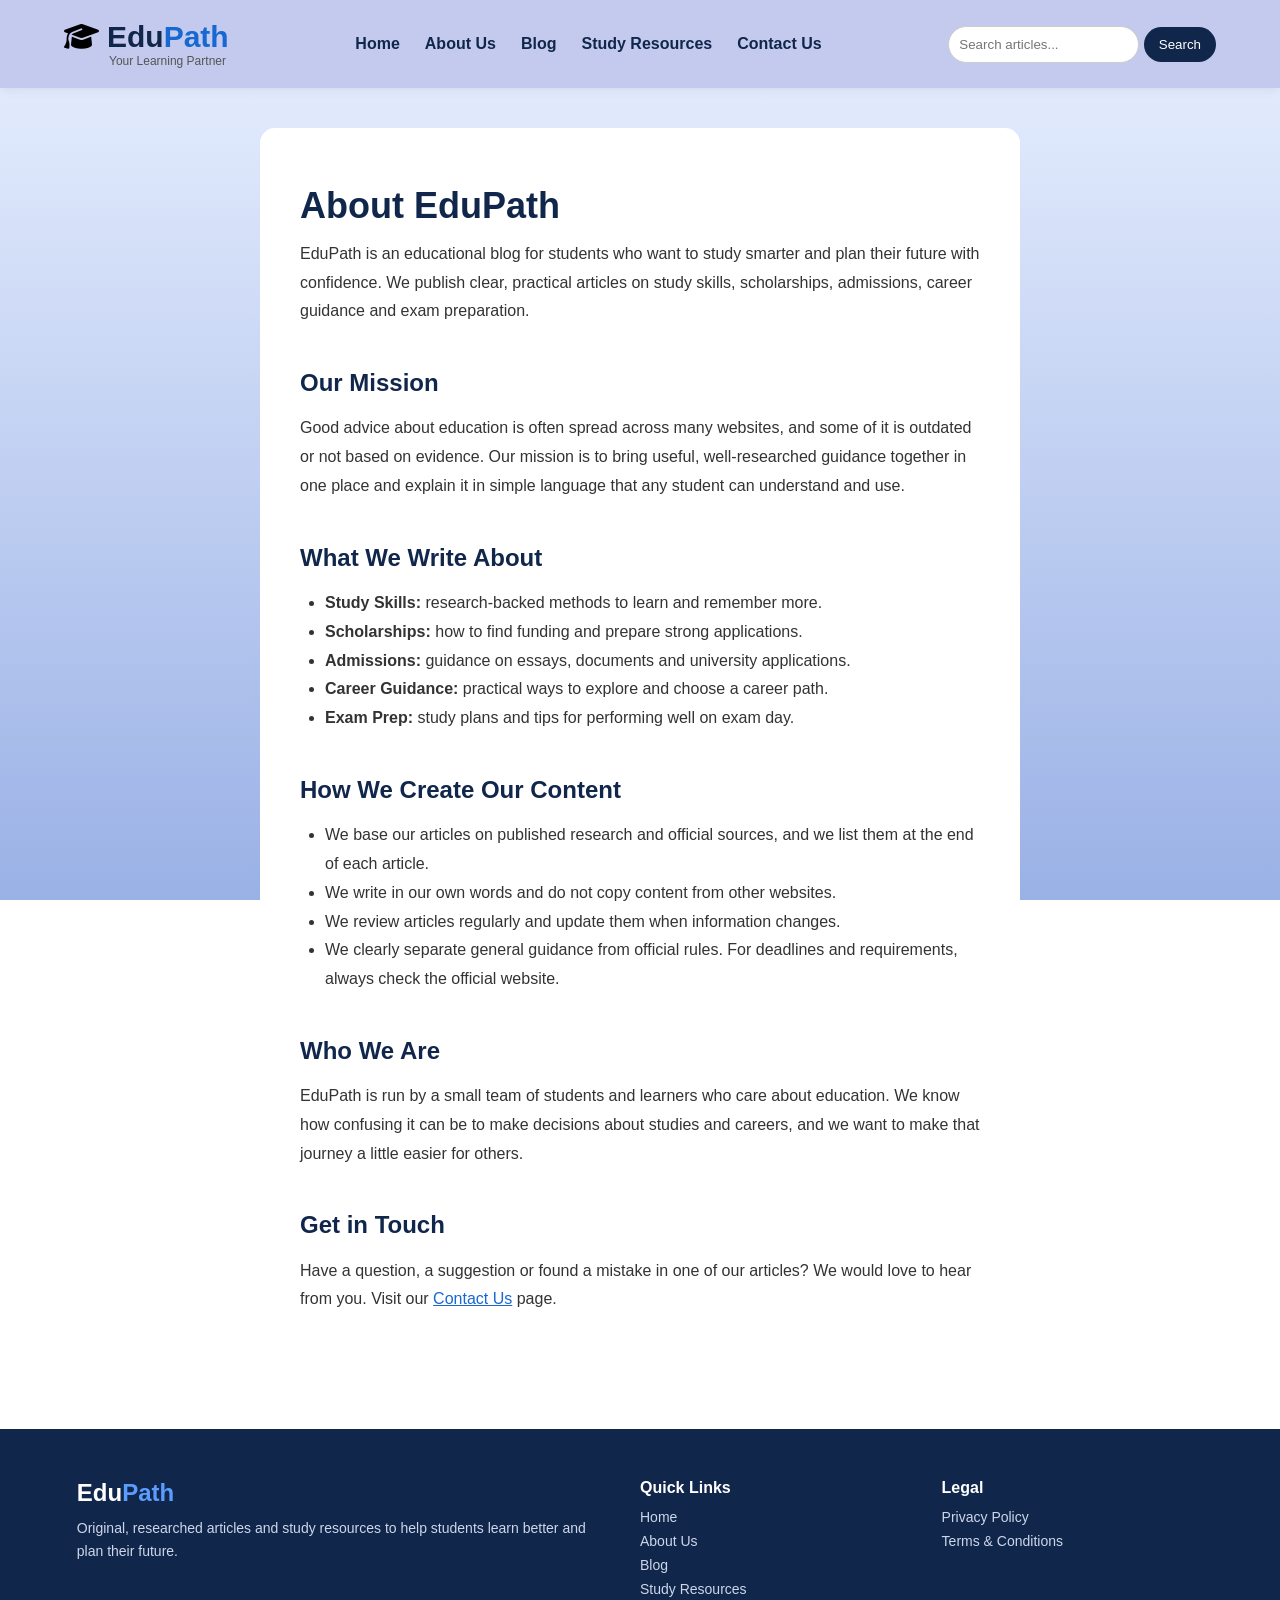
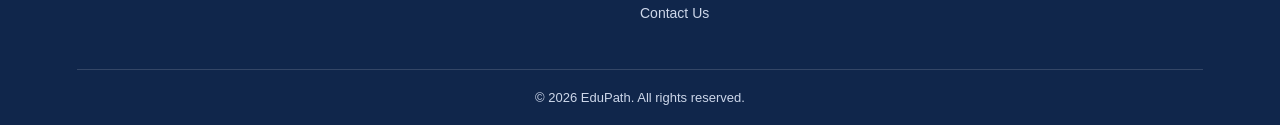
==== about.html @ 071940f7 "Initial commit: EduPath - Educational guidance platform" ====
<!DOCTYPE html>
<html lang="en">
<head>
    <meta charset="UTF-8">
    <meta name="viewport" content="width=device-width, initial-scale=1.0">

    <title>About Us | EduPath</title>

    <meta name="description" content="Learn about EduPath, our mission to share clear and researched educational content, and how we create and review our articles.">

    <link rel="stylesheet" href="style.css">
     <link rel="stylesheet" href="https://cdnjs.cloudflare.com/ajax/libs/font-awesome/6.7.2/css/all.min.css">
</head>

<body>

    <header class="header">
        <button class="menu-toggle" id="menuToggle" aria-label="Open menu">☰</button>
        <div class="logo">
             <div class="logo-title">
             <i class="fa-solid fa-graduation-cap"></i>
        
            <h2>Edu<span>Path</span></h2>
            </div>
            <p>Your Learning Partner</p>
        </div>
        

        <nav class="navbar">
            <a href="index.html">Home</a>
            <a href="about.html">About Us</a>
            <a href="blog.html">Blog</a>
            <a href="resources.html">Study Resources</a>
            <a href="contact.html">Contact Us</a>
        </nav>

        <form class="search-box" action="blog.html" method="get" role="search">
            <input type="search" name="q" placeholder="Search articles..." aria-label="Search articles">
            <button type="submit">Search</button>
        </form>

    </header>

<main class="article-page">

    <h1>About EduPath</h1>

    <p>
        EduPath is an educational blog for students who want to study smarter
        and plan their future with confidence. We publish clear, practical
        articles on study skills, scholarships, admissions, career guidance and
        exam preparation.
    </p>

    <h2>Our Mission</h2>
    <p>
        Good advice about education is often spread across many websites, and
        some of it is outdated or not based on evidence. Our mission is to bring
        useful, well-researched guidance together in one place and explain it in
        simple language that any student can understand and use.
    </p>

    <h2>What We Write About</h2>
    <ul>
        <li><strong>Study Skills:</strong> research-backed methods to learn and remember more.</li>
        <li><strong>Scholarships:</strong> how to find funding and prepare strong applications.</li>
        <li><strong>Admissions:</strong> guidance on essays, documents and university applications.</li>
        <li><strong>Career Guidance:</strong> practical ways to explore and choose a career path.</li>
        <li><strong>Exam Prep:</strong> study plans and tips for performing well on exam day.</li>
    </ul>

    <h2>How We Create Our Content</h2>
    <ul>
        <li>We base our articles on published research and official sources, and we list them at the end of each article.</li>
        <li>We write in our own words and do not copy content from other websites.</li>
        <li>We review articles regularly and update them when information changes.</li>
        <li>We clearly separate general guidance from official rules. For deadlines and requirements, always check the official website.</li>
    </ul>

    <h2>Who We Are</h2>
    <p>
        EduPath is run by a small team of students and learners who care about
        education. We know how confusing it can be to make decisions about
        studies and careers, and we want to make that journey a little easier
        for others.
    </p>

    <h2>Get in Touch</h2>
    <p>
        Have a question, a suggestion or found a mistake in one of our articles?
        We would love to hear from you. Visit our <a href="contact.html">Contact Us</a> page.
    </p>

</main>

<footer class="footer">

    <div class="footer-container">

        <div class="footer-about">
            <h2>Edu<span>Path</span></h2>
            <p>Original, researched articles and study resources to help students learn better and plan their future.</p>
        </div>

        <div class="footer-links">
            <h3>Quick Links</h3>
            <a href="index.html">Home</a>
            <a href="about.html">About Us</a>
            <a href="blog.html">Blog</a>
            <a href="resources.html">Study Resources</a>
            <a href="contact.html">Contact Us</a>
        </div>

        <div class="footer-links">
            <h3>Legal</h3>
            <a href="privacy-policy.html">Privacy Policy</a>
            <a href="terms-and-conditions.html">Terms &amp; Conditions</a>
        </div>

    </div>

    <p class="footer-bottom">© 2026 EduPath. All rights reserved.</p>

</footer>
    <script src="script.js"></script>

</body>
</html>
---- style.css ----
:root {
    --navy: #10264b;
    --blue: #1768d1;
    --light-blue: #eaf1ff;
    --beige: #f7f9fc;
    --sky: #7db9ff;
    --text: #3e4f66;
    --border: #d5ddeb;
}
* {
    margin: 0;
    padding: 0;
    box-sizing: border-box;
}

body {
    font-family: Arial, sans-serif;
    background: linear-gradient(to bottom, var(--light-blue), #9ab1e6);
    background-attachment: fixed;
    min-height: 100vh;
    margin: 0;
}

.header {
    display: flex;
    justify-content: space-between;
    align-items: center;
    padding: 20px 5%;
    background: hsl(230, 56%, 85%);
    box-shadow: 0 2px 10px rgba(16, 38, 75, 0.08);
}
.logo-title {
    display: flex;
    align-items: center;
    gap: 8px;
}

.logo-title i {
    font-size: 28px;
    color: var(--blue) #9ab1e6;
}
.logo h2 {
    font-size: 30px;
    color: var(--navy);
}

.logo span {
    color: var(--blue);
}

.logo p {
    font-size: 12px;
    color: #555;
    margin-left:45px;

}

.navbar {
    display: flex;
    gap: 25px;
}

.navbar a {
    text-decoration: none;
    color: var(--navy);
    font-weight: bold;
}

.navbar a:hover {
    color: var(--blue);
}


.search-box input {
    padding: 10px;
    border: 1px solid #ccc;
    border-radius: 20px;
}

.search-box button {
    padding: 10px 15px;
    background: var(--navy);
    color: white;
    border: none;
    border-radius: 20px;
    cursor: pointer;
}

.hero {
    display: flex;
    align-items: center;
    justify-content: space-between;
    padding: 20px 6%;
    min-height: 320px;
    background: linear-gradient(90deg, var(--navy), #1d3f7a 45%, #9cc4f5);
    gap: 30px;
}

.hero-content {
    max-width: 600px;
}

.tag {
    color: var(--sky);
    font-weight: bold;
}

.hero h1 {
    font-size: 48px;
    color: white;
    margin: 20px 0;
}

.hero h1 span {
    color: var(--sky);
}

.hero-content p {
    font-size: 17px;
    color: #cdd7ea;
    line-height: 1.7;
}

.hero-buttons {
    display: flex;
    gap: 15px;
    margin-top: 25px;
    flex-wrap: wrap;
}

.primary-btn,
.secondary-btn {
    padding: 13px 22px;
    border-radius: 25px;
    text-decoration: none;
    font-weight: bold;
}

.primary-btn {
    background: var(--navy);
    color: white;
}

.secondary-btn {
    border: 1px solid var(--navy);
    color: var(--navy);
}

.hero .primary-btn {
    background: var(--sky);
    color: var(--navy);
}

.hero .secondary-btn {
    border: 1px solid white;
    color: white;
}


.hero-image {
    width: 40%;
    display: flex;
    flex-direction: column;
    align-items: center;
    padding: 20px;
}
.cap {
    font-size: 200px;
    margin-bottom: -50px
}

.book {
    color: white;
    font-weight: bold;
    letter-spacing: 2px;
    text-align: center;
    padding: 14px 0;
    border-radius: 4px;
    box-shadow: 0 6px 12px rgba(0, 0, 0, 0.2);
}

.book-1 {
    width: 250px;
    background: var(--blue);
}

.book-2 {
    width: 240px;
    background: var(--sky);
    color: var(--navy);
    margin-left: 20px;
}

.book-3 {
    width: 280px;
    background: white;
    color: var(--navy);
}

.categories {
    padding: 15px 6%;
}

.category-container {
    display: grid;
    grid-template-columns: repeat(6, 1fr);
    background-color: white;
    border-radius: 15px;
    padding: 15px 0;
    box-shadow: 0 10px 25px rgba(11, 42, 91, 0.12);
}
.category-card:hover {
    transform: translateY(-5px);
}

.category-card {
    background: transparent;
    padding: 10px;
    text-align: center;
    transition: transform 0.3s;
    border-right: 1px solid var(--border);
}

.category-card:last-child {
    border-right: none;
}

.category-card span {
    display: block;
    font-size: 27px;
    margin-bottom: 8px;
}

.category-card h3 {
    color: var(--navy);
    font-size: 14px;
}

.featured {
    max-width: 1200px;
    margin: 40px auto;
    padding: 0 20px;
    
}

.section-heading {
    display: flex;
    justify-content: space-between;
    align-items: center;
    margin-bottom: 20px;
}

.section-heading h1,
.section-heading h2 {
    color: var(--navy);
    border-left: 4px solid var(--blue);
    padding-left: 12px;
}

.section-heading a {
    color: var(--blue);
    font-weight: 600;
    text-decoration: none;
}

.articles-grid {
    display: grid;
    grid-template-columns: repeat(auto-fill, minmax(200px, 1fr));
    gap: 20px;
}

.article-card {
    background: #ffffff;
    border-radius: 14px;
    overflow: hidden;
    box-shadow: 0 10px 25px rgba(11, 42, 91, 0.15);
    transition: transform 0.3s, box-shadow 0.3s;
}
.article-card:hover {
    transform: translateY(-8px);
    box-shadow: 0 18px 35px rgba(11, 42, 91, 0.25);
}

.article-image {
    height: 110px;
    background: linear-gradient(135deg, var(--navy), var(--blue));
    color: white;
    font-size: 40px;
    font-weight: 700;
    display: flex;
    align-items: center;
    justify-content: center;
}

.article-info {
    padding: 16px;
}

.article-tag {
    display: inline-block;
    background: var(--blue);
    color: #ffffff;
    font-size: 12px;
    font-weight: 600;
    padding: 3px 12px;
    border-radius: 999px;
}

.article-info h3 {
    font-size: 18px;
    line-height: 1.3;
    margin: 10px 0 6px;
    color: var(--navy);
}

.article-info p {
    font-size: 14px;
    color: var(--text);
    line-height: 1.55;
    margin: 0 0 10px;
}

.article-meta {
    font-size: 13px;
    color: var(--text);
}

.filter-buttons {
    display: flex;
    flex-wrap: wrap;
    gap: 10px;
    margin-bottom: 25px;
}

.filter-buttons button {
    padding: 8px 16px;
    border: 1px solid var(--navy);
    border-radius: 20px;
    background: white;
    color: var(--navy);
    font-weight: bold;
    cursor: pointer;
}

.filter-buttons button:hover,
.filter-buttons button.active {
    background: var(--navy);
    color: white;
}

#no-results {
    color: var(--text);
    margin-bottom: 20px;
}

[hidden] {
    display: none !important;
}


.article-page {
    max-width: 760px;
    margin: 40px auto;
    padding: 40px;
    background: white;
    border-radius: 15px;
    line-height: 1.8;
    color: #333;
}

.article-page h1 {
    font-size: 36px;
    color: var(--navy);
    line-height: 1.3;
    margin: 15px 0 10px;
}

.article-page h2 {
    font-size: 24px;
    color: var(--navy);
    margin: 35px 0 10px;
}

.article-page p,
.article-page ul {
    margin-bottom: 15px;
}

.article-page ul {
    padding-left: 25px;
}

.article-page a {
    color: var(--blue);
}

.article-page h3 {
    font-size: 19px;
    color: var(--navy);
    margin: 20px 0 6px;
}

.breadcrumb {
    font-size: 14px;
}


.contact-form label {
    display: block;
    font-weight: bold;
    color: var(--navy);
    margin-top: 15px;
}

.contact-form input,
.contact-form textarea {
    width: 100%;
    padding: 10px;
    border: 1px solid #ccc;
    border-radius: 8px;
    font-size: 15px;
    font-family: inherit;
}

.contact-form button {
    margin-top: 20px;
    border: none;
    cursor: pointer;
    font-size: 15px;
}


.resource-grid {
    display: grid;
    grid-template-columns: repeat(auto-fill, minmax(250px, 1fr));
    gap: 15px;
    margin-bottom: 20px;
}

.resource-card {
    border: 1px solid var(--border);
    border-radius: 12px;
    padding: 15px;
}

.resource-card h3 {
    margin-top: 0;
}

.resource-card p {
    font-size: 14px;
    margin-bottom: 8px;
}

.references {
    font-size: 14px;
}
.newsletter {
    align-items: center;
    justify-content: space-between;
    display: flex;
    max-width: 1150px;
    margin: 5px auto;
    padding: 20px;
    background: var(--navy);
    border-radius: 20px;
    line-height: 1.8;
        flex-wrap: wrap;
    gap: 15px;
}

.newsletter-text {
    max-width: 700px;
    margin: 10px;
    color: white;
}

.newsletter span {
    color: #cdd7ea;
}

.newsletter-form {
    display: flex;
    margin: auto 20px;
    padding: 5px;
    background: white;
    border-radius: 30px;
    max-width: 100%;
}
.newsletter-form input {
    border: none;
    outline: none;
    background: transparent;
    padding: 12px 15px;
    font-size: 15px;
    width: 250px;
    min-width: 0;
}
.newsletter-form button {
    border: none;
    padding: 12px 22px;
    border-radius: 25px;
    background-color: var(--blue);
    color: white;
    font-weight: bold;
    cursor: pointer;
}
.footer {
    background: var(--navy);
    color: #cdd7ea;
    padding: 50px 6% 20px;
    margin-top: 60px;
}

.footer-container {
    display: grid;
    grid-template-columns: 2fr 1fr 1fr;
    gap: 40px;
    

}

.footer-about h2 {
    color: white;
    margin-bottom: 10px;
}

.footer-about span {
    color: #5b9cff;
}

.footer-about p {
    line-height: 1.6;
    font-size: 14px;
}

.footer-links h3 {
    color: white;
    font-size: 16px;
    margin-bottom: 12px;
}

.footer-links a {
    display: block;
    color: #cdd7ea;
    text-decoration: none;
    margin-bottom: 8px;
    font-size: 14px;
}

.footer-links a:hover {
    color: white;
}

.footer-bottom {
    text-align: center;
    font-size: 13px;
    margin-top: 40px;
    padding-top: 20px;
    border-top: 1px solid rgba(255, 255, 255, 0.15);
}
.menu-toggle {
    display: none;
    background: var(--blue);
    color: white;
    border: none;
    border-radius: 8px;
    padding: 8px 14px;
    font-size: 22px;
    cursor: pointer;
}

@media (max-width: 768px) {
    .menu-toggle {
        display: block;
    }
}




@media (max-width: 768px) {

    .hero {
        flex-direction: column;
        text-align: center;
        padding: 40px 20px;
    }

    .hero h1 {
        font-size: 34px;
    }

    .hero-buttons {
        justify-content: center;
    }

    .hero-image {
        width: 100%;
    }

    .category-container {
        grid-template-columns: repeat(2, 1fr);
    }

    .category-card {
        border-right: none;
        border-bottom: 1px solid var(--border);
    }
        .footer-container {
        grid-template-columns: 1fr;
    }

    .article-page {
        margin: 20px 15px;
        padding: 20px;
    }

    .article-page h1 {
        font-size: 28px;
    }
}
a.article-card,
a.category-card {
    display: block;
    text-decoration: none;
    color: inherit;
}
@media (max-width: 768px) {
    .navbar {
        display: none;
        flex-direction: column;
        width: 100%;
    }

    .navbar.open {
        display: flex;
    }
        .header {
        flex-wrap: wrap;
        gap: 15px;
    }
}
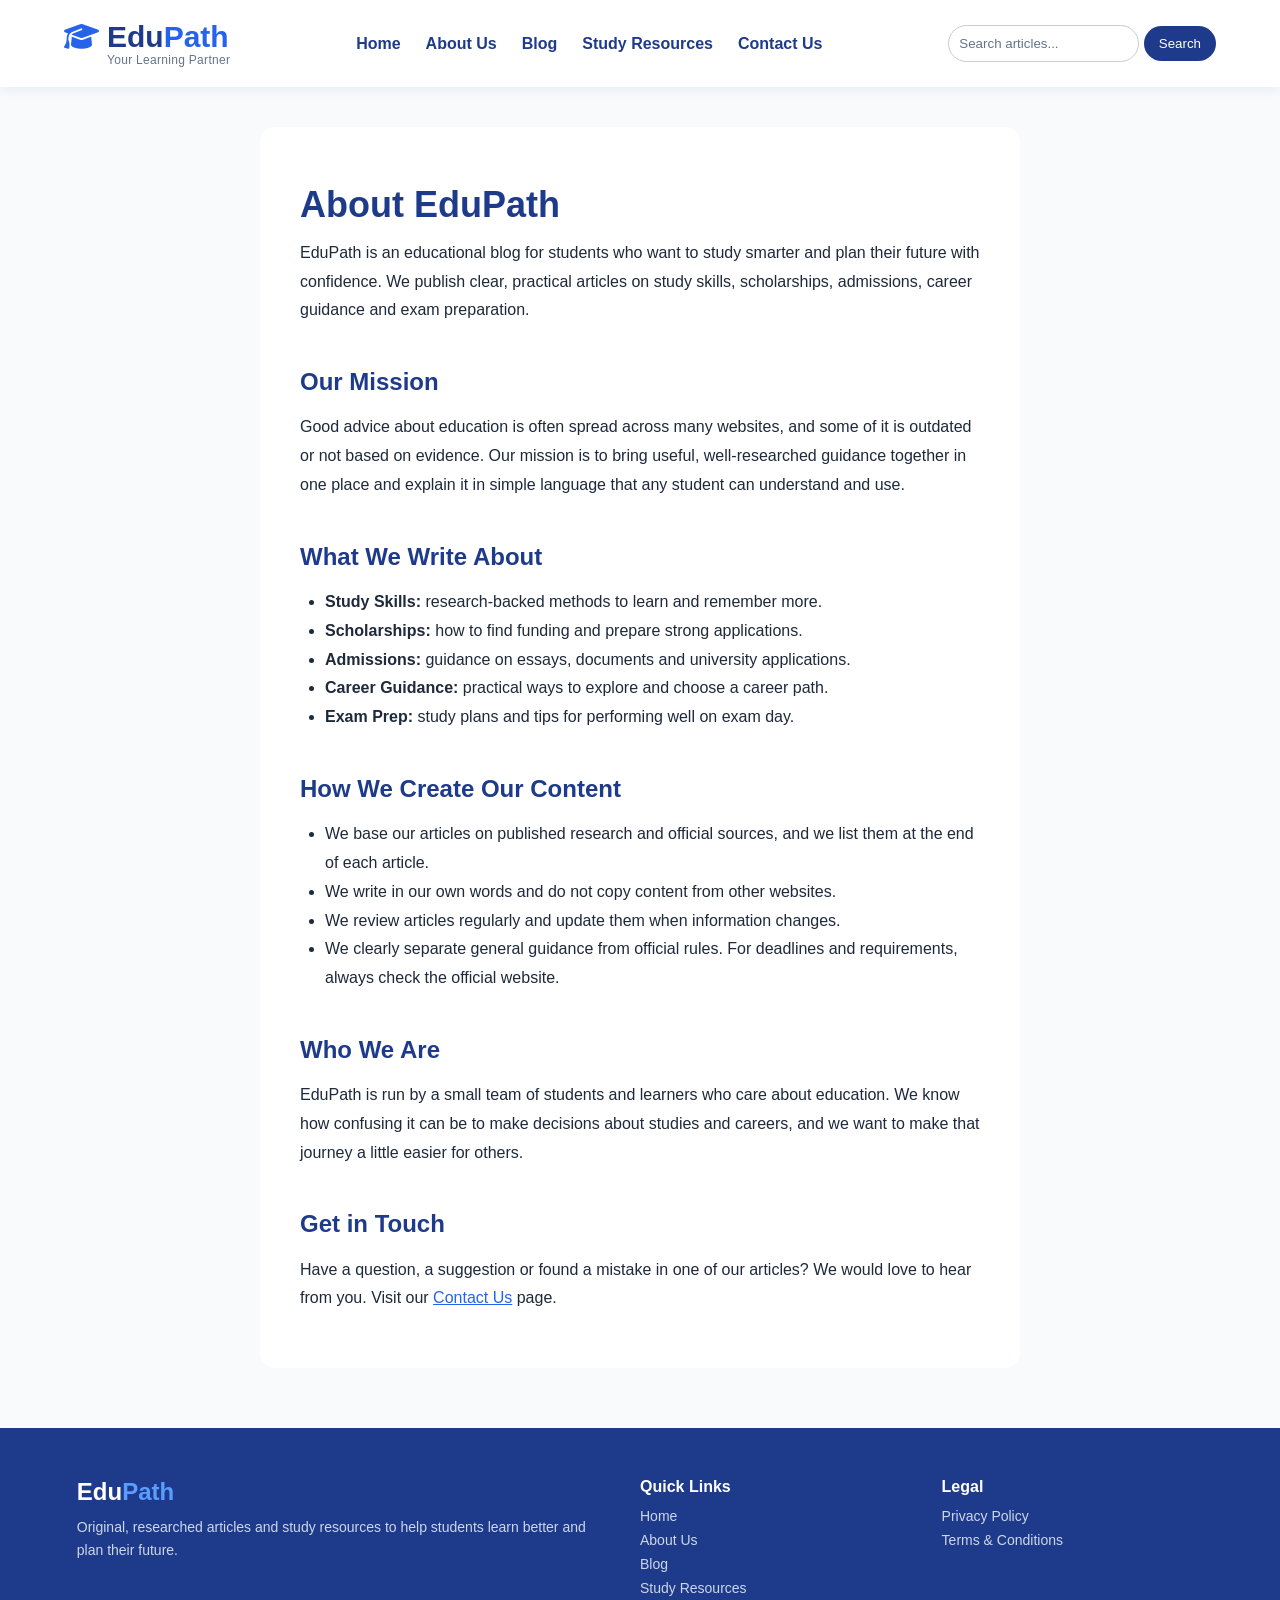
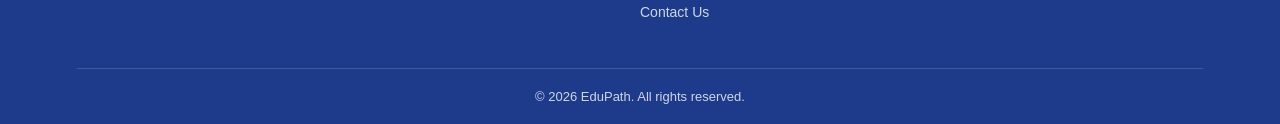
==== commit b2152d5f: "Major update: Add new blog posts, testing report, favicon, and improve overall content" ====
--- a/about.html
+++ b/about.html
@@ -7,6 +7,17 @@
     <title>About Us | EduPath</title>
 
     <meta name="description" content="Learn about EduPath, our mission to share clear and researched educational content, and how we create and review our articles.">
+    <link rel="canonical" href="https://zahraafzal.github.io/edupath/about.html">
+    <meta name="theme-color" content="#1E3A8A">
+    <meta property="og:type" content="website">
+    <meta property="og:site_name" content="EduPath">
+    <meta property="og:title" content="About Us | EduPath">
+    <meta property="og:description" content="Learn about EduPath, our mission to share clear and researched educational content, and how we create and review our articles.">
+    <meta property="og:url" content="https://zahraafzal.github.io/edupath/about.html">
+    <meta property="og:image" content="https://zahraafzal.github.io/edupath/images/hero-education.svg">
+    <meta property="og:image:alt" content="Graduation cap on a stack of books with a lightbulb and pencils">
+    <meta name="twitter:card" content="summary">
+    <link rel="icon" href="images/favicon.svg" type="image/svg+xml">
 
     <link rel="stylesheet" href="style.css">
      <link rel="stylesheet" href="https://cdnjs.cloudflare.com/ajax/libs/font-awesome/6.7.2/css/all.min.css">
@@ -15,10 +26,10 @@
 <body>
 
     <header class="header">
-        <button class="menu-toggle" id="menuToggle" aria-label="Open menu">☰</button>
+        <button class="menu-toggle" id="menuToggle" aria-label="Open menu" aria-expanded="false" aria-controls="mainNav">☰</button>
         <div class="logo">
              <div class="logo-title">
-             <i class="fa-solid fa-graduation-cap"></i>
+             <i class="fa-solid fa-graduation-cap" aria-hidden="true"></i>
         
             <h2>Edu<span>Path</span></h2>
             </div>
@@ -26,7 +37,7 @@
         </div>
         
 
-        <nav class="navbar">
+        <nav class="navbar" id="mainNav" aria-label="Main navigation">
             <a href="index.html">Home</a>
             <a href="about.html">About Us</a>
             <a href="blog.html">Blog</a>
--- a/style.css
+++ b/style.css
@@ -1,12 +1,21 @@
+/* =========================================
+   EduPath – Main Stylesheet
+   ========================================= */
+
+/* ---------- Colors ---------- */
 :root {
-    --navy: #10264b;
-    --blue: #1768d1;
-    --light-blue: #eaf1ff;
-    --beige: #f7f9fc;
-    --sky: #7db9ff;
-    --text: #3e4f66;
+    color-scheme: light;
+    --navy: #1E3A8A;    /* Primary */
+    --blue: #2563EB;    /* Secondary */
+    --accent: #F59E0B;  /* Accent */
+    --bg: #F8FAFC;      /* Background */
+    --text: #1E293B;    /* Text */
+    --muted: #64748B;
+    --light-text: #cdd7ea;
     --border: #d5ddeb;
 }
+
+/* ---------- Base ---------- */
 * {
     margin: 0;
     padding: 0;
@@ -15,32 +24,99 @@
 
 body {
     font-family: Arial, sans-serif;
-    background: linear-gradient(to bottom, var(--light-blue), #9ab1e6);
-    background-attachment: fixed;
+    background: var(--bg);
+    color: var(--text);
     min-height: 100vh;
-    margin: 0;
-}
-
+}
+
+input,
+textarea {
+    font-family: inherit;
+    background: #ffffff;
+    color: var(--text);
+}
+
+input::placeholder,
+textarea::placeholder {
+    color: var(--muted);
+}
+
+a:focus-visible,
+button:focus-visible,
+input:focus-visible,
+textarea:focus-visible {
+    outline: 3px solid var(--accent);
+    outline-offset: 2px;
+}
+
+[hidden] {
+    display: none !important;
+}
+
+.sr-only {
+    position: absolute;
+    width: 1px;
+    height: 1px;
+    margin: -1px;
+    overflow: hidden;
+    clip: rect(0, 0, 0, 0);
+    white-space: nowrap;
+}
+
+/* ---------- Buttons ---------- */
+.primary-btn,
+.secondary-btn {
+    display: inline-block;
+    padding: 13px 22px;
+    border-radius: 25px;
+    font-weight: bold;
+    text-decoration: none;
+}
+
+.primary-btn {
+    background: var(--navy);
+    color: #ffffff;
+}
+
+.secondary-btn {
+    border: 1px solid var(--navy);
+    color: var(--navy);
+}
+
+/* ---------- Header ---------- */
 .header {
     display: flex;
     justify-content: space-between;
     align-items: center;
     padding: 20px 5%;
-    background: hsl(230, 56%, 85%);
-    box-shadow: 0 2px 10px rgba(16, 38, 75, 0.08);
-}
+    background: #ffffff;
+    box-shadow: 0 2px 10px rgba(30, 58, 138, 0.08);
+}
+
+.logo {
+    display: grid;
+    grid-template-columns: auto auto;
+    column-gap: 8px;
+    align-items: center;
+}
+
+/* icon and title sit in the grid directly, so the tagline lines up under "EduPath" */
 .logo-title {
-    display: flex;
-    align-items: center;
-    gap: 8px;
+    display: contents;
 }
 
 .logo-title i {
+    grid-row: 1;
+    grid-column: 1;
     font-size: 28px;
-    color: var(--blue) #9ab1e6;
-}
+    color: var(--blue);
+}
+
 .logo h2 {
+    grid-row: 1;
+    grid-column: 2;
     font-size: 30px;
+    line-height: 1.1;
     color: var(--navy);
 }
 
@@ -49,10 +125,22 @@
 }
 
 .logo p {
+    grid-row: 2;
+    grid-column: 2;
     font-size: 12px;
-    color: #555;
-    margin-left:45px;
-
+    letter-spacing: 0.3px;
+    color: var(--muted);
+}
+
+.menu-toggle {
+    display: none;
+    padding: 8px 14px;
+    background: var(--blue);
+    color: #ffffff;
+    border: none;
+    border-radius: 8px;
+    font-size: 22px;
+    cursor: pointer;
 }
 
 .navbar {
@@ -61,15 +149,19 @@
 }
 
 .navbar a {
+    color: var(--navy);
+    font-weight: bold;
     text-decoration: none;
-    color: var(--navy);
-    font-weight: bold;
-}
-
-.navbar a:hover {
+}
+
+.navbar a:hover,
+.navbar a[aria-current="page"] {
     color: var(--blue);
 }
 
+.navbar a[aria-current="page"] {
+    border-bottom: 2px solid var(--accent);
+}
 
 .search-box input {
     padding: 10px;
@@ -80,167 +172,150 @@
 .search-box button {
     padding: 10px 15px;
     background: var(--navy);
-    color: white;
+    color: #ffffff;
     border: none;
     border-radius: 20px;
     cursor: pointer;
 }
 
+/* ---------- Hero ---------- */
 .hero {
     display: flex;
+    justify-content: space-between;
     align-items: center;
-    justify-content: space-between;
+    gap: 30px;
+    min-height: 320px;
     padding: 20px 6%;
-    min-height: 320px;
-    background: linear-gradient(90deg, var(--navy), #1d3f7a 45%, #9cc4f5);
-    gap: 30px;
+    background: linear-gradient(90deg, var(--navy), var(--blue));
 }
 
 .hero-content {
     max-width: 600px;
 }
 
+.tag,
+.hero h1 span {
+    color: var(--accent);
+}
+
 .tag {
-    color: var(--sky);
     font-weight: bold;
 }
 
 .hero h1 {
+    margin: 20px 0;
     font-size: 48px;
-    color: white;
-    margin: 20px 0;
-}
-
-.hero h1 span {
-    color: var(--sky);
+    color: #ffffff;
 }
 
 .hero-content p {
     font-size: 17px;
-    color: #cdd7ea;
     line-height: 1.7;
+    color: var(--light-text);
 }
 
 .hero-buttons {
     display: flex;
+    flex-wrap: wrap;
     gap: 15px;
     margin-top: 25px;
-    flex-wrap: wrap;
-}
-
-.primary-btn,
-.secondary-btn {
-    padding: 13px 22px;
-    border-radius: 25px;
-    text-decoration: none;
-    font-weight: bold;
-}
-
-.primary-btn {
-    background: var(--navy);
-    color: white;
-}
-
-.secondary-btn {
-    border: 1px solid var(--navy);
-    color: var(--navy);
 }
 
 .hero .primary-btn {
-    background: var(--sky);
+    background: var(--accent);
     color: var(--navy);
 }
 
 .hero .secondary-btn {
-    border: 1px solid white;
-    color: white;
-}
-
+    border-color: #ffffff;
+    color: #ffffff;
+}
 
 .hero-image {
-    width: 40%;
     display: flex;
     flex-direction: column;
     align-items: center;
+    width: 40%;
     padding: 20px;
 }
+
 .cap {
+    margin-bottom: -50px;
     font-size: 200px;
-    margin-bottom: -50px
 }
 
 .book {
-    color: white;
+    padding: 14px 0;
+    border-radius: 4px;
     font-weight: bold;
     letter-spacing: 2px;
     text-align: center;
-    padding: 14px 0;
-    border-radius: 4px;
     box-shadow: 0 6px 12px rgba(0, 0, 0, 0.2);
 }
 
 .book-1 {
     width: 250px;
     background: var(--blue);
+    color: #ffffff;
 }
 
 .book-2 {
     width: 240px;
-    background: var(--sky);
-    color: var(--navy);
     margin-left: 20px;
+    background: var(--accent);
+    color: var(--navy);
 }
 
 .book-3 {
     width: 280px;
-    background: white;
-    color: var(--navy);
-}
-
-.categories {
-    padding: 15px 6%;
-}
-
+    background: #ffffff;
+    color: var(--navy);
+}
+
+/* ---------- Categories ---------- */
 .category-container {
     display: grid;
     grid-template-columns: repeat(6, 1fr);
-    background-color: white;
+    padding: 15px 0;
+    background: #ffffff;
     border-radius: 15px;
-    padding: 15px 0;
-    box-shadow: 0 10px 25px rgba(11, 42, 91, 0.12);
-}
+    box-shadow: 0 10px 25px rgba(30, 58, 138, 0.12);
+}
+
+.category-card {
+    display: block;
+    padding: 10px;
+    border-right: 1px solid var(--border);
+    color: inherit;
+    text-align: center;
+    text-decoration: none;
+    transition: transform 0.3s;
+}
+
+.category-card:last-child {
+    border-right: none;
+}
+
 .category-card:hover {
     transform: translateY(-5px);
 }
 
-.category-card {
-    background: transparent;
-    padding: 10px;
-    text-align: center;
-    transition: transform 0.3s;
-    border-right: 1px solid var(--border);
-}
-
-.category-card:last-child {
-    border-right: none;
-}
-
 .category-card span {
     display: block;
+    margin-bottom: 8px;
     font-size: 27px;
-    margin-bottom: 8px;
 }
 
 .category-card h3 {
-    color: var(--navy);
     font-size: 14px;
-}
-
+    color: var(--navy);
+}
+
+/* ---------- Articles list ---------- */
 .featured {
     max-width: 1200px;
     margin: 40px auto;
     padding: 0 20px;
-    
 }
 
 .section-heading {
@@ -252,9 +327,9 @@
 
 .section-heading h1,
 .section-heading h2 {
-    color: var(--navy);
+    padding-left: 12px;
     border-left: 4px solid var(--blue);
-    padding-left: 12px;
+    color: var(--navy);
 }
 
 .section-heading a {
@@ -263,6 +338,47 @@
     text-decoration: none;
 }
 
+.filter-buttons {
+    display: flex;
+    flex-wrap: wrap;
+    gap: 10px;
+    margin-bottom: 25px;
+}
+
+.filter-buttons button {
+    padding: 8px 16px;
+    background: #ffffff;
+    color: var(--navy);
+    border: 1px solid var(--navy);
+    border-radius: 20px;
+    font-weight: bold;
+    cursor: pointer;
+}
+
+.filter-buttons button:hover,
+.filter-buttons button.active {
+    background: var(--navy);
+    color: #ffffff;
+}
+
+.filter-buttons button.active {
+    outline: 2px solid var(--accent);
+    outline-offset: 2px;
+}
+
+.results-count {
+    margin-bottom: 15px;
+    font-weight: bold;
+}
+
+.results-count:empty {
+    display: none;
+}
+
+#no-results {
+    margin-bottom: 20px;
+}
+
 .articles-grid {
     display: grid;
     grid-template-columns: repeat(auto-fill, minmax(200px, 1fr));
@@ -270,26 +386,30 @@
 }
 
 .article-card {
+    display: block;
+    overflow: hidden;
     background: #ffffff;
     border-radius: 14px;
-    overflow: hidden;
-    box-shadow: 0 10px 25px rgba(11, 42, 91, 0.15);
+    color: inherit;
+    text-decoration: none;
+    box-shadow: 0 10px 25px rgba(30, 58, 138, 0.15);
     transition: transform 0.3s, box-shadow 0.3s;
 }
+
 .article-card:hover {
     transform: translateY(-8px);
-    box-shadow: 0 18px 35px rgba(11, 42, 91, 0.25);
+    box-shadow: 0 18px 35px rgba(30, 58, 138, 0.25);
 }
 
 .article-image {
+    display: flex;
+    justify-content: center;
+    align-items: center;
     height: 110px;
     background: linear-gradient(135deg, var(--navy), var(--blue));
-    color: white;
+    color: #ffffff;
     font-size: 40px;
     font-weight: 700;
-    display: flex;
-    align-items: center;
-    justify-content: center;
 }
 
 .article-info {
@@ -298,87 +418,58 @@
 
 .article-tag {
     display: inline-block;
+    padding: 3px 12px;
     background: var(--blue);
     color: #ffffff;
+    border-radius: 999px;
     font-size: 12px;
     font-weight: 600;
-    padding: 3px 12px;
-    border-radius: 999px;
 }
 
 .article-info h3 {
+    margin: 10px 0 6px;
     font-size: 18px;
     line-height: 1.3;
-    margin: 10px 0 6px;
     color: var(--navy);
 }
 
 .article-info p {
+    margin-bottom: 10px;
     font-size: 14px;
-    color: var(--text);
     line-height: 1.55;
-    margin: 0 0 10px;
 }
 
 .article-meta {
     font-size: 13px;
-    color: var(--text);
-}
-
-.filter-buttons {
-    display: flex;
-    flex-wrap: wrap;
-    gap: 10px;
-    margin-bottom: 25px;
-}
-
-.filter-buttons button {
-    padding: 8px 16px;
-    border: 1px solid var(--navy);
-    border-radius: 20px;
-    background: white;
-    color: var(--navy);
-    font-weight: bold;
-    cursor: pointer;
-}
-
-.filter-buttons button:hover,
-.filter-buttons button.active {
-    background: var(--navy);
-    color: white;
-}
-
-#no-results {
-    color: var(--text);
-    margin-bottom: 20px;
-}
-
-[hidden] {
-    display: none !important;
-}
-
-
+}
+
+/* ---------- Article / content pages ---------- */
 .article-page {
     max-width: 760px;
     margin: 40px auto;
     padding: 40px;
-    background: white;
+    background: #ffffff;
     border-radius: 15px;
     line-height: 1.8;
-    color: #333;
 }
 
 .article-page h1 {
+    margin: 15px 0 10px;
     font-size: 36px;
-    color: var(--navy);
     line-height: 1.3;
-    margin: 15px 0 10px;
+    color: var(--navy);
 }
 
 .article-page h2 {
+    margin: 35px 0 10px;
     font-size: 24px;
     color: var(--navy);
-    margin: 35px 0 10px;
+}
+
+.article-page h3 {
+    margin: 20px 0 6px;
+    font-size: 19px;
+    color: var(--navy);
 }
 
 .article-page p,
@@ -394,42 +485,12 @@
     color: var(--blue);
 }
 
-.article-page h3 {
-    font-size: 19px;
-    color: var(--navy);
-    margin: 20px 0 6px;
-}
-
-.breadcrumb {
+.breadcrumb,
+.references {
     font-size: 14px;
 }
 
-
-.contact-form label {
-    display: block;
-    font-weight: bold;
-    color: var(--navy);
-    margin-top: 15px;
-}
-
-.contact-form input,
-.contact-form textarea {
-    width: 100%;
-    padding: 10px;
-    border: 1px solid #ccc;
-    border-radius: 8px;
-    font-size: 15px;
-    font-family: inherit;
-}
-
-.contact-form button {
-    margin-top: 20px;
-    border: none;
-    cursor: pointer;
-    font-size: 15px;
-}
-
-
+/* ---------- Resources ---------- */
 .resource-grid {
     display: grid;
     grid-template-columns: repeat(auto-fill, minmax(250px, 1fr));
@@ -438,9 +499,9 @@
 }
 
 .resource-card {
+    padding: 15px;
     border: 1px solid var(--border);
     border-radius: 12px;
-    padding: 15px;
 }
 
 .resource-card h3 {
@@ -448,81 +509,128 @@
 }
 
 .resource-card p {
+    margin-bottom: 8px;
     font-size: 14px;
-    margin-bottom: 8px;
-}
-
-.references {
-    font-size: 14px;
-}
+}
+
+/* ---------- Contact form ---------- */
+.contact-form label {
+    display: block;
+    margin-top: 15px;
+    font-weight: bold;
+    color: var(--navy);
+}
+
+.contact-form input,
+.contact-form textarea {
+    width: 100%;
+    padding: 10px;
+    background: var(--bg);
+    border: 1px solid var(--border);
+    border-radius: 8px;
+    font-size: 15px;
+    transition: border-color 0.2s, box-shadow 0.2s;
+}
+
+.contact-form input:focus,
+.contact-form textarea:focus {
+    outline: none;
+    background: #ffffff;
+    border-color: var(--blue);
+    box-shadow: 0 0 0 3px rgba(37, 99, 235, 0.2);
+}
+
+.contact-form button {
+    margin-top: 20px;
+    border: none;
+    font-size: 15px;
+    cursor: pointer;
+}
+
+.form-success {
+    margin: 10px 0 15px;
+    padding: 12px 16px;
+    background: #ecfdf5;
+    color: #065f46;
+    border-left: 4px solid #10b981;
+    border-radius: 8px;
+}
+
+/* ---------- Newsletter ---------- */
 .newsletter {
+    display: flex;
+    justify-content: space-between;
     align-items: center;
-    justify-content: space-between;
-    display: flex;
+    flex-wrap: wrap;
+    gap: 20px;
+    width: 90%;
     max-width: 1150px;
-    margin: 5px auto;
-    padding: 20px;
-    background: var(--navy);
+    margin: 60px auto;
+    padding: 35px 40px;
+    background: linear-gradient(135deg, var(--navy), var(--blue));
     border-radius: 20px;
+    box-shadow: 0 15px 35px rgba(30, 58, 138, 0.25);
     line-height: 1.8;
-        flex-wrap: wrap;
-    gap: 15px;
 }
 
 .newsletter-text {
     max-width: 700px;
-    margin: 10px;
-    color: white;
-}
-
-.newsletter span {
-    color: #cdd7ea;
+    color: #ffffff;
+}
+
+.newsletter-text span {
+    color: var(--light-text);
 }
 
 .newsletter-form {
     display: flex;
-    margin: auto 20px;
+    max-width: 100%;
     padding: 5px;
-    background: white;
+    background: #ffffff;
     border-radius: 30px;
-    max-width: 100%;
-}
+}
+
 .newsletter-form input {
+    width: 250px;
+    min-width: 0;
+    padding: 12px 15px;
+    background: transparent;
     border: none;
     outline: none;
-    background: transparent;
-    padding: 12px 15px;
     font-size: 15px;
-    width: 250px;
-    min-width: 0;
-}
+}
+
 .newsletter-form button {
+    padding: 12px 22px;
+    background: var(--accent);
+    color: var(--navy);
     border: none;
-    padding: 12px 22px;
     border-radius: 25px;
-    background-color: var(--blue);
-    color: white;
     font-weight: bold;
     cursor: pointer;
 }
+
+.newsletter-form button:hover {
+    background: #D97706;
+}
+
+/* ---------- Footer ---------- */
 .footer {
+    margin-top: 60px;
+    padding: 50px 6% 20px;
     background: var(--navy);
-    color: #cdd7ea;
-    padding: 50px 6% 20px;
-    margin-top: 60px;
+    color: var(--light-text);
 }
 
 .footer-container {
     display: grid;
     grid-template-columns: 2fr 1fr 1fr;
     gap: 40px;
-    
-
 }
 
 .footer-about h2 {
-    color: white;
     margin-bottom: 10px;
+    color: #ffffff;
 }
 
 .footer-about span {
@@ -530,75 +638,101 @@
 }
 
 .footer-about p {
+    font-size: 14px;
     line-height: 1.6;
-    font-size: 14px;
 }
 
 .footer-links h3 {
-    color: white;
+    margin-bottom: 12px;
     font-size: 16px;
-    margin-bottom: 12px;
+    color: #ffffff;
 }
 
 .footer-links a {
     display: block;
-    color: #cdd7ea;
+    margin-bottom: 8px;
+    color: var(--light-text);
+    font-size: 14px;
     text-decoration: none;
-    margin-bottom: 8px;
-    font-size: 14px;
 }
 
 .footer-links a:hover {
-    color: white;
+    color: #ffffff;
 }
 
 .footer-bottom {
-    text-align: center;
-    font-size: 13px;
     margin-top: 40px;
     padding-top: 20px;
     border-top: 1px solid rgba(255, 255, 255, 0.15);
-}
-.menu-toggle {
-    display: none;
-    background: var(--blue);
-    color: white;
-    border: none;
-    border-radius: 8px;
-    padding: 8px 14px;
-    font-size: 22px;
-    cursor: pointer;
-}
-
+    font-size: 13px;
+    text-align: center;
+}
+
+/* ---------- Mobile ---------- */
 @media (max-width: 768px) {
+
+    /* Header & navigation */
+    .header {
+        flex-wrap: wrap;
+        gap: 15px;
+    }
+
     .menu-toggle {
         display: block;
     }
-}
-
-
-
-
-@media (max-width: 768px) {
-
+
+    .navbar {
+        display: none;
+        flex-direction: column;
+        gap: 0;
+        width: 100%;
+    }
+
+    .navbar.open {
+        display: flex;
+    }
+
+    .navbar a {
+        padding: 12px 4px;
+        border-bottom: 1px solid var(--border);
+    }
+
+    .search-box {
+        display: flex;
+        width: 100%;
+    }
+
+    .search-box input {
+        flex: 1;
+        min-width: 0;
+    }
+
+    /* Hero */
     .hero {
         flex-direction: column;
+        padding: 40px 20px;
         text-align: center;
-        padding: 40px 20px;
+    }
+
+    .hero-content {
+        display: contents;
     }
 
     .hero h1 {
         font-size: 34px;
     }
 
+    .hero-image {
+        order: 1;
+        width: 100%;
+    }
+
     .hero-buttons {
+        order: 2;
         justify-content: center;
     }
 
-    .hero-image {
-        width: 100%;
-    }
-
+    /* Categories */
     .category-container {
         grid-template-columns: repeat(2, 1fr);
     }
@@ -607,10 +741,8 @@
         border-right: none;
         border-bottom: 1px solid var(--border);
     }
-        .footer-container {
-        grid-template-columns: 1fr;
-    }
-
+
+    /* Content pages */
     .article-page {
         margin: 20px 15px;
         padding: 20px;
@@ -619,25 +751,25 @@
     .article-page h1 {
         font-size: 28px;
     }
-}
-a.article-card,
-a.category-card {
-    display: block;
-    text-decoration: none;
-    color: inherit;
-}
-@media (max-width: 768px) {
-    .navbar {
-        display: none;
-        flex-direction: column;
+
+    /* Newsletter */
+    .newsletter {
+        justify-content: center;
+        padding: 25px 20px;
+        text-align: center;
+    }
+
+    .newsletter-form {
         width: 100%;
     }
 
-    .navbar.open {
-        display: flex;
-    }
-        .header {
-        flex-wrap: wrap;
-        gap: 15px;
-    }
-}
+    .newsletter-form input {
+        flex: 1;
+        width: auto;
+    }
+
+    /* Footer */
+    .footer-container {
+        grid-template-columns: 1fr;
+    }
+}
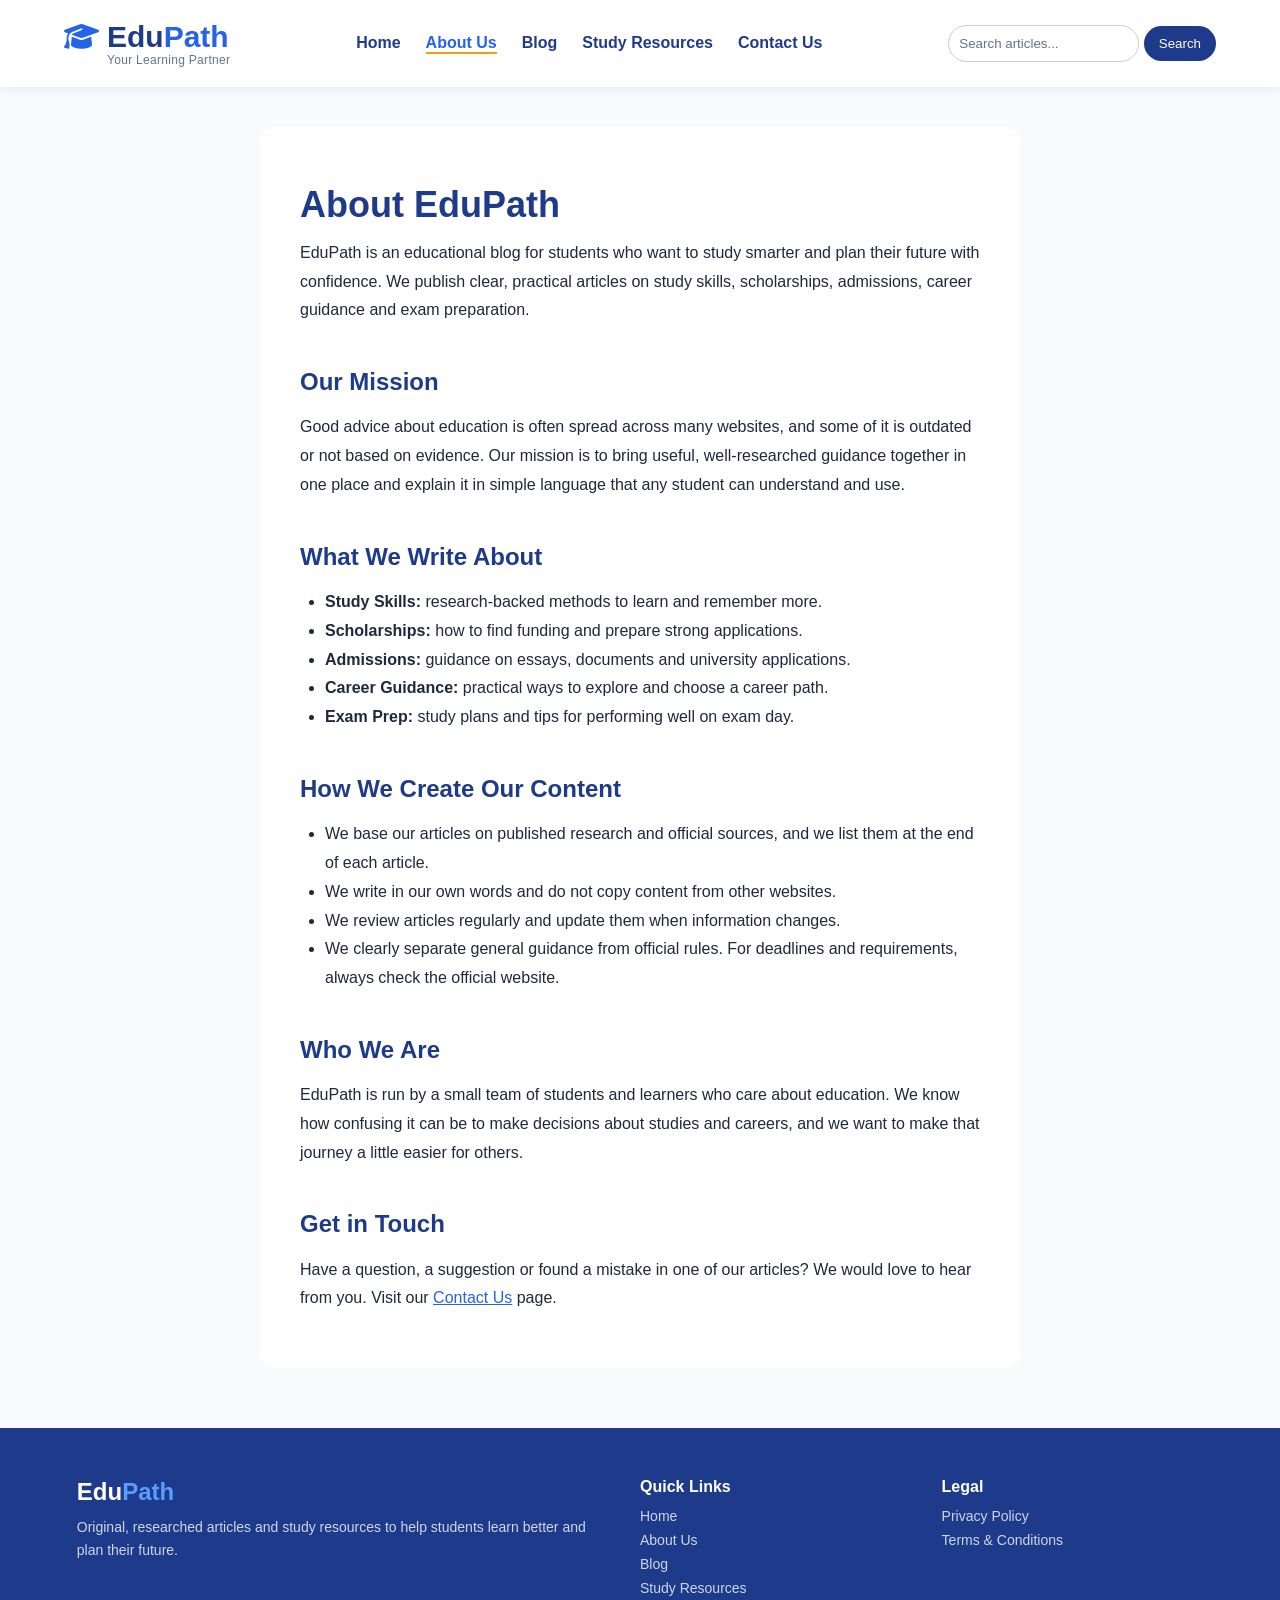
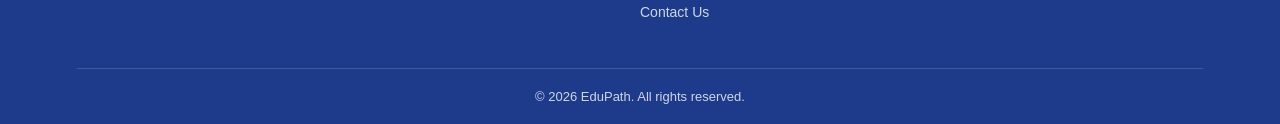
==== commit 93092141: "Update all pages with improvements and refinements" ====
--- a/about.html
+++ b/about.html
@@ -19,7 +19,7 @@
     <meta name="twitter:card" content="summary">
     <link rel="icon" href="images/favicon.svg" type="image/svg+xml">
 
-    <link rel="stylesheet" href="style.css">
+    <link rel="stylesheet" href="style.css?v=2">
      <link rel="stylesheet" href="https://cdnjs.cloudflare.com/ajax/libs/font-awesome/6.7.2/css/all.min.css">
 </head>
 
@@ -133,7 +133,7 @@
     <p class="footer-bottom">© 2026 EduPath. All rights reserved.</p>
 
 </footer>
-    <script src="script.js"></script>
+    <script src="script.js?v=2"></script>
 
 </body>
 </html>
--- a/style.css
+++ b/style.css
@@ -547,13 +547,27 @@
     cursor: pointer;
 }
 
+.form-message {
+    margin-top: 15px;
+    padding: 12px 16px;
+    border-radius: 8px;
+}
+
 .form-success {
-    margin: 10px 0 15px;
-    padding: 12px 16px;
     background: #ecfdf5;
     color: #065f46;
     border-left: 4px solid #10b981;
-    border-radius: 8px;
+}
+
+.form-error {
+    background: #fef2f2;
+    color: #991b1b;
+    border-left: 4px solid #ef4444;
+}
+
+.newsletter .form-message {
+    flex-basis: 100%;
+    margin-top: 0;
 }
 
 /* ---------- Newsletter ---------- */
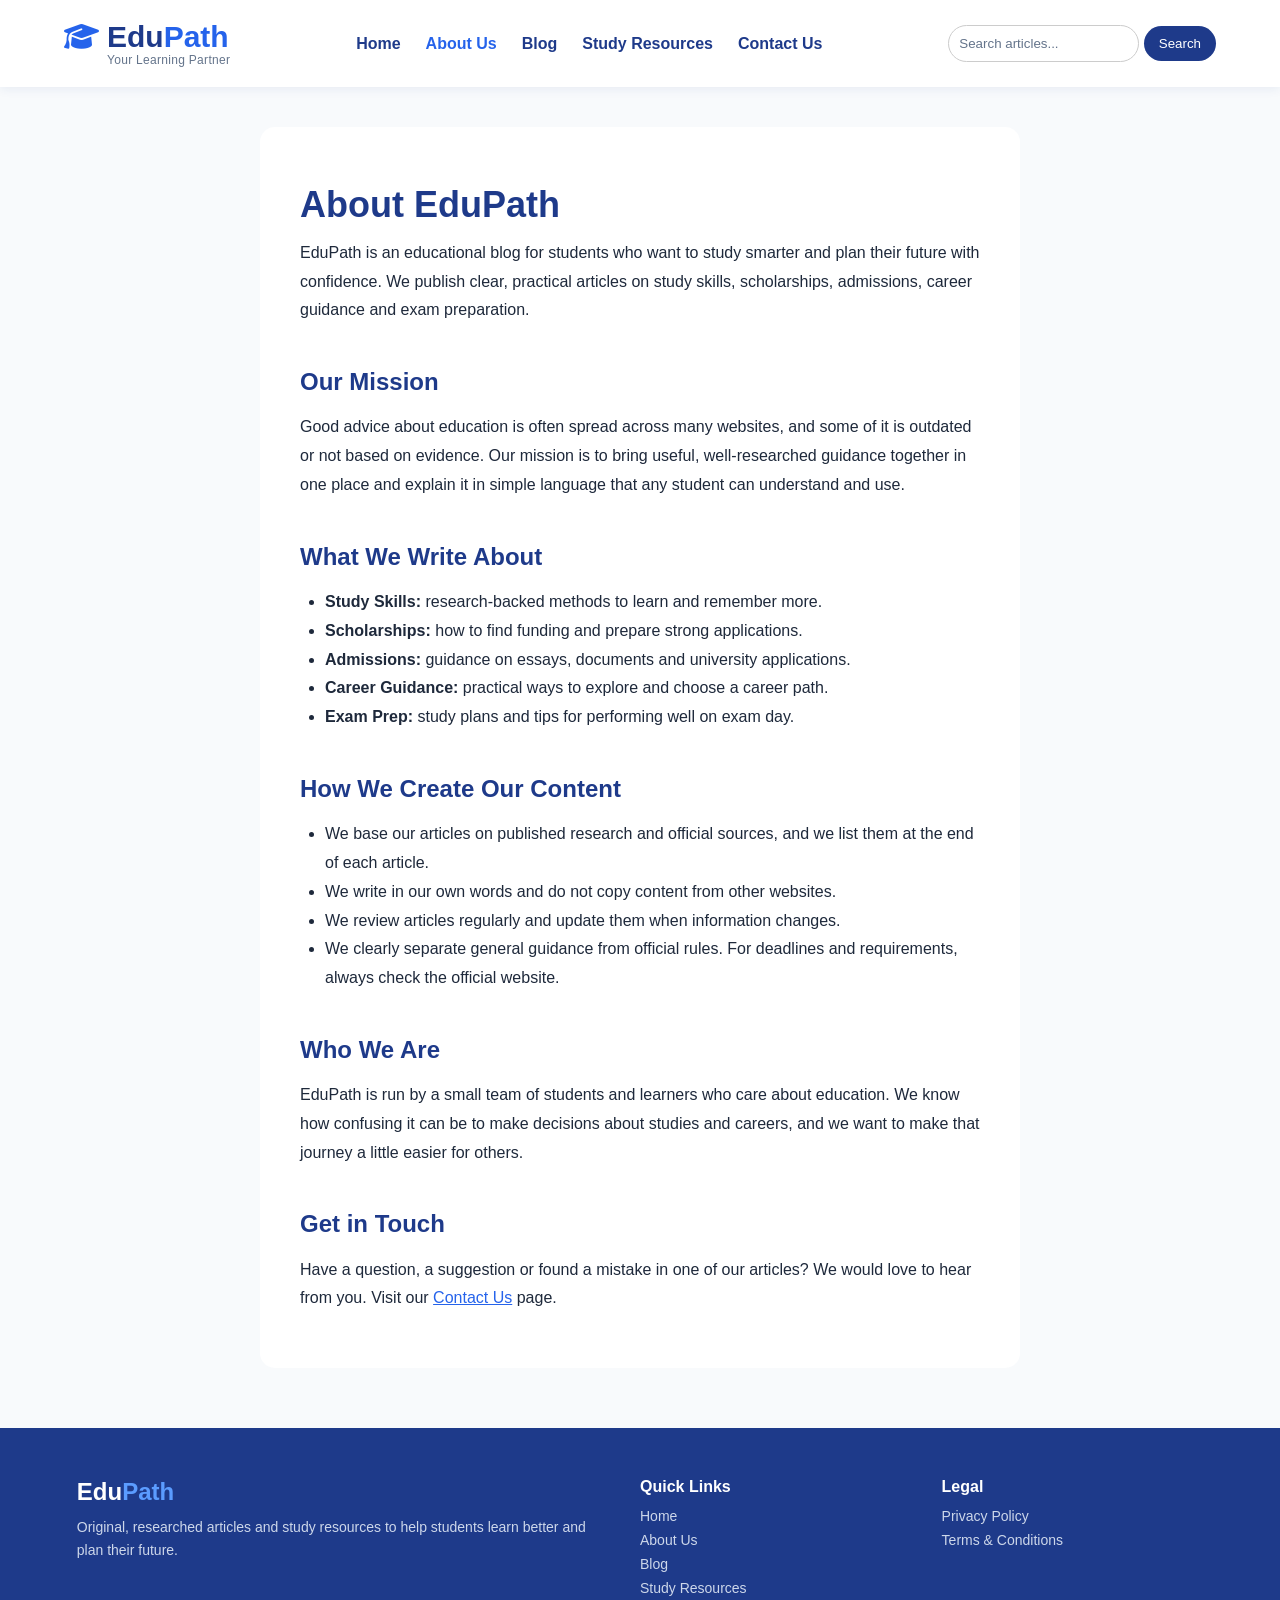
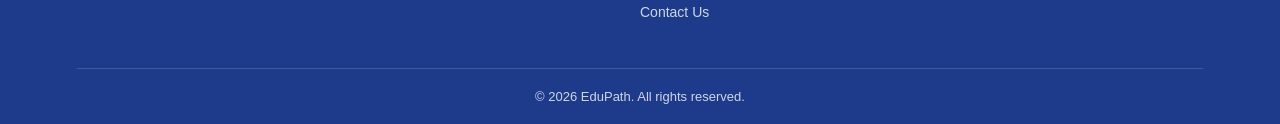
==== commit 1092d1cc: "Update styles and content" ====
--- a/about.html
+++ b/about.html
@@ -19,7 +19,7 @@
     <meta name="twitter:card" content="summary">
     <link rel="icon" href="images/favicon.svg" type="image/svg+xml">
 
-    <link rel="stylesheet" href="style.css?v=2">
+    <link rel="stylesheet" href="style.css?v=3">
      <link rel="stylesheet" href="https://cdnjs.cloudflare.com/ajax/libs/font-awesome/6.7.2/css/all.min.css">
 </head>
 
@@ -133,7 +133,7 @@
     <p class="footer-bottom">© 2026 EduPath. All rights reserved.</p>
 
 </footer>
-    <script src="script.js?v=2"></script>
+    <script src="script.js?v=3"></script>
 
 </body>
 </html>
--- a/style.css
+++ b/style.css
@@ -159,9 +159,6 @@
     color: var(--blue);
 }
 
-.navbar a[aria-current="page"] {
-    border-bottom: 2px solid var(--accent);
-}
 
 .search-box input {
     padding: 10px;
@@ -361,10 +358,6 @@
     color: #ffffff;
 }
 
-.filter-buttons button.active {
-    outline: 2px solid var(--accent);
-    outline-offset: 2px;
-}
 
 .results-count {
     margin-bottom: 15px;
